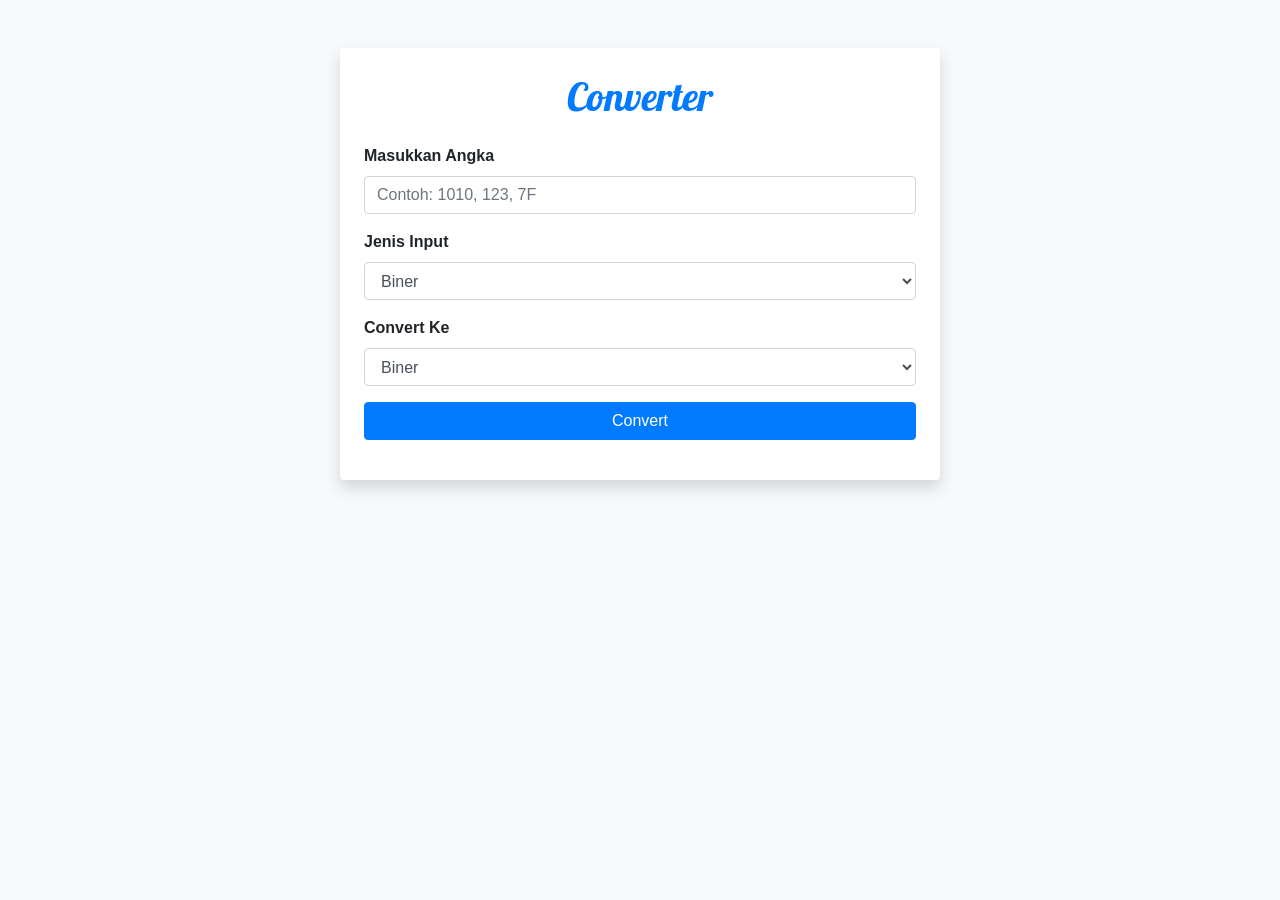
==== index.html @ c7a3c987 "Add files via upload" ====
<!DOCTYPE html>
<html lang="en">
<head>
    <meta charset="UTF-8">
    <meta name="viewport" content="width=device-width, initial-scale=1.0">
    <title>Converter Biner, Desimal, Oktal, Heksadesimal</title>
    <link rel="stylesheet" href="https://stackpath.bootstrapcdn.com/bootstrap/4.5.2/css/bootstrap.min.css">
    <link rel="stylesheet" href="https://fonts.googleapis.com/css2?family=Lobster&display=swap">
    <link rel="stylesheet" href="css/styles.css">
</head>
<body>
    <div class="container">
        <div class="converter mt-5 p-4 shadow rounded">
            <h1 class="text-center mb-4">Converter</h1>
            <div class="form-group">
                <label for="inputNumber">Masukkan Angka</label>
                <input type="text" class="form-control" id="inputNumber" placeholder="Contoh: 1010, 123, 7F">
            </div>
            <div class="form-group">
                <label for="inputType">Jenis Input</label>
                <select class="form-control" id="inputType">
                    <option value="binary">Biner</option>
                    <option value="decimal">Desimal</option>
                    <option value="octal">Oktal</option>
                    <option value="hexadecimal">Heksadesimal</option>
                </select>
            </div>
            <div class="form-group">
                <label for="outputType">Convert Ke</label>
                <select class="form-control" id="outputType">
                    <option value="binary">Biner</option>
                    <option value="decimal">Desimal</option>
                    <option value="octal">Oktal</option>
                    <option value="hexadecimal">Heksadesimal</option>
                </select>
            </div>
            <button class="btn btn-primary btn-block" onclick="convertNumber()">Convert</button>
            <div class="output mt-3">
                <p id="result" class="text-center font-weight-bold"></p>
            </div>
        </div>
    </div>
    <script src="js/scripts.js"></script>
</body>
</html>
---- css/styles.css ----
body {
    background-color: #f8f9fa;
}

.converter {
    max-width: 600px;
    margin: 0 auto;
    background-color: #ffffff;
}

h1 {
    color: #007bff;
    font-family: 'Lobster', cursive;
}

.form-group label {
    font-weight: bold;
}

#result {
    color: #28a745;
    font-size: 1.5em;
}
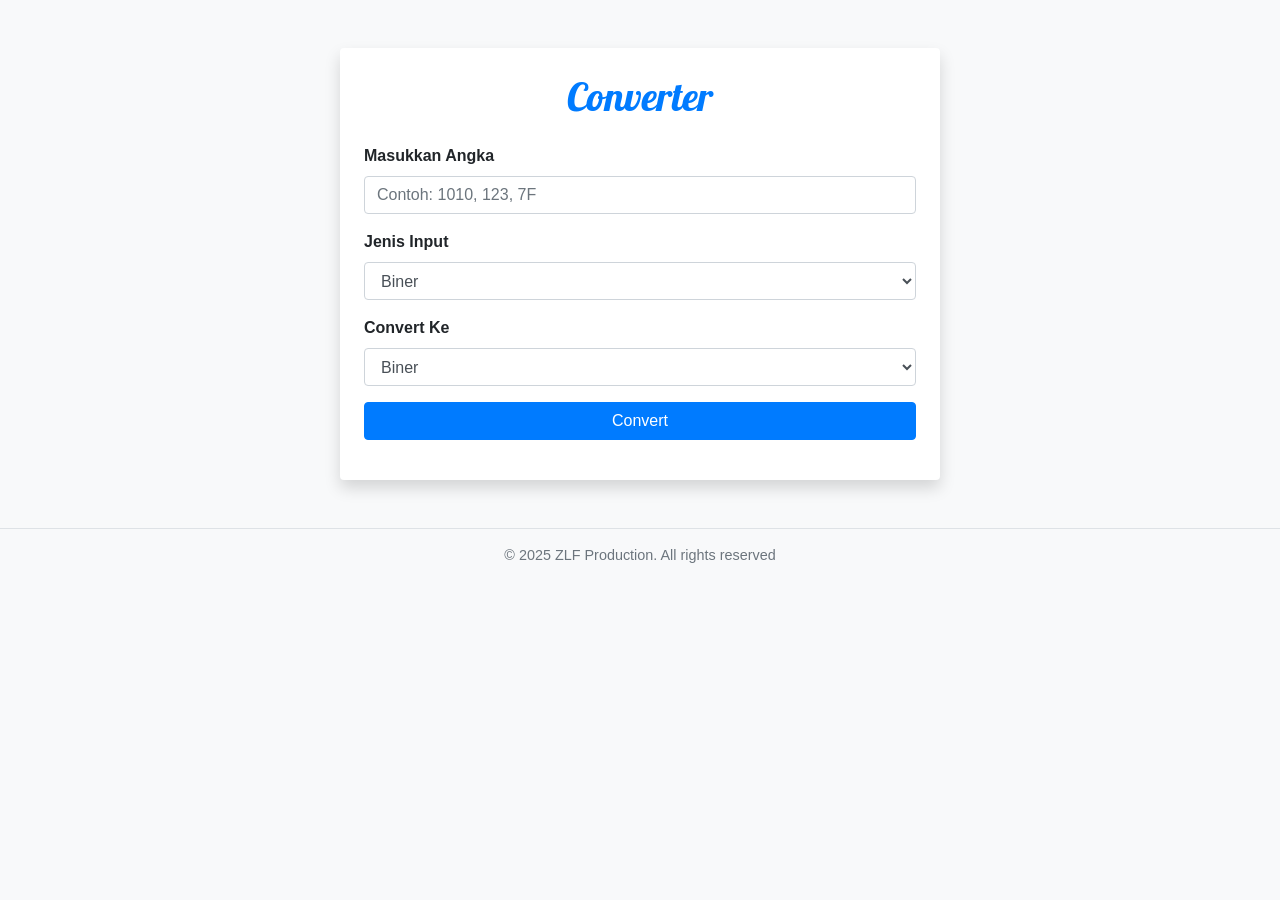
==== commit b2ba24c0: "Add files via upload" ====
--- a/index.html
+++ b/index.html
@@ -40,6 +40,9 @@
             </div>
         </div>
     </div>
+    <footer class="footer mt-5 p-3 text-center">
+        <p>&copy; 2025 ZLF Production. All rights reserved</p>
+    </footer>
     <script src="js/scripts.js"></script>
 </body>
 </html>
--- a/css/styles.css
+++ b/css/styles.css
@@ -21,3 +21,10 @@
     color: #28a745;
     font-size: 1.5em;
 }
+
+.footer {
+    background-color: #f8f9fa;
+    color: #6c757d;
+    font-size: 0.9em;
+    border-top: 1px solid #dee2e6;
+}
